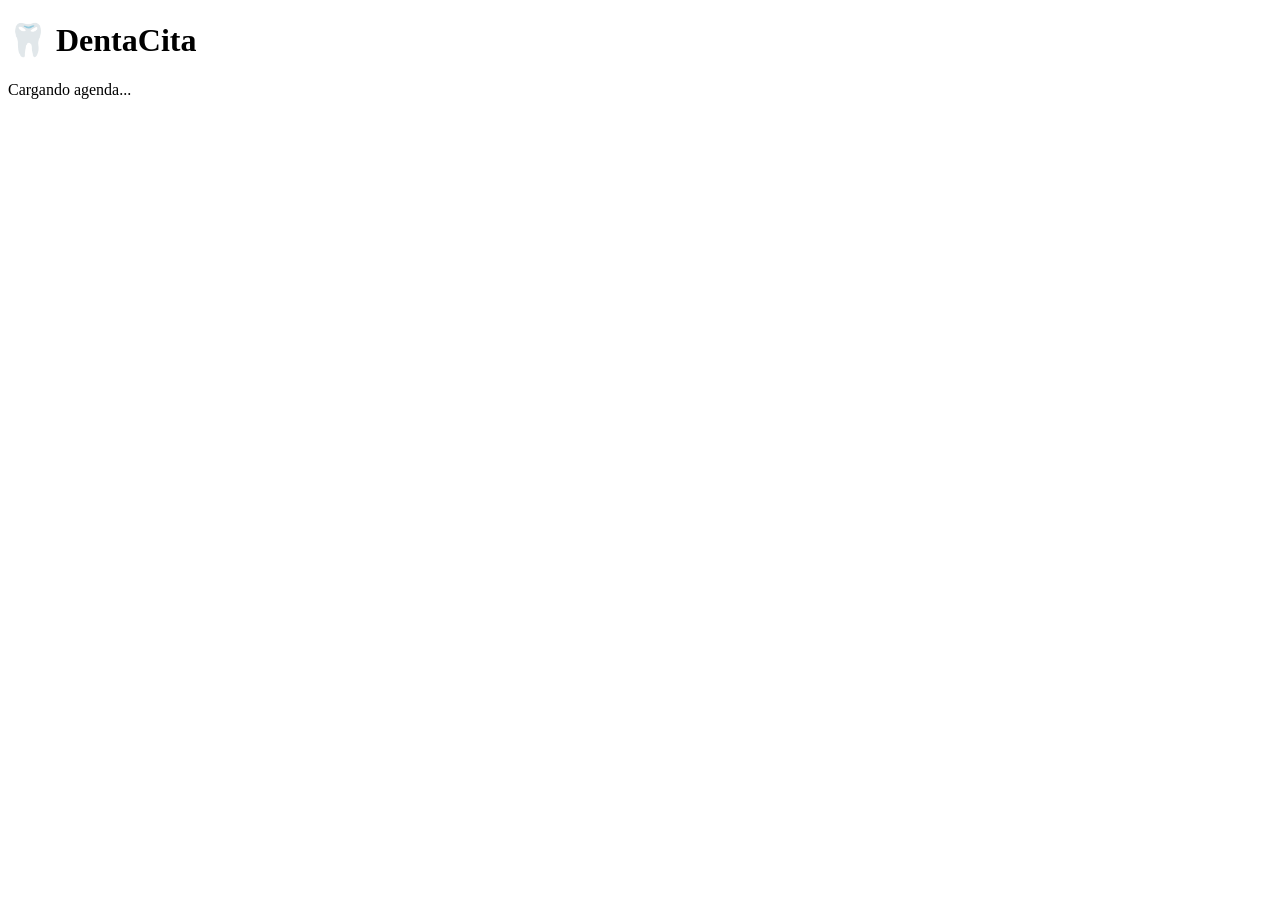
==== citas.html @ e3661616 "Agrega paginas de inicio de sesion y gestion de citas" ====
<!DOCTYPE html>
<html lang="es">
<head>
    <meta charset="UTF-8">
    <meta name="viewport" content="width=device-width, initial-scale=1.0">
    <title>DentaCita - Agenda de citas</title>
    <link rel="stylesheet" href="css/estilos.css">
</head>
<body>

    <header class="barra-superior">
        <h1>🦷 DentaCita</h1>
        <div id="barra-sesion"></div>
    </header>

    <main class="contenedor" id="contenedor-principal">
        <p class="vacio">Cargando agenda...</p>
    </main>

    <!-- Orden de carga: validacion y logs primero (auth.js depende de ambos) -->
    <script src="js/validacion.js"></script>
    <script src="js/logs.js"></script>
    <script src="js/auth.js"></script>
    <script>
        const CLAVE_CITAS = "dentacita_citas";

        // La pagina es valida para los 3 roles; el contenido cambia segun cual sea.
        const sesion = verificarAcceso(["paciente", "recepcionista", "odontologo"]);

        const contenedorPrincipal = document.getElementById("contenedor-principal");

        if (sesion) {
            pintarBarraSesion(sesion);
            agregarEnlaceLogsSiCorresponde(sesion);
            iniciarPagina(sesion);
        }

        /**
         * Si el usuario es recepcionista, agrega un enlace al panel de
         * registro de eventos junto al boton de cerrar sesion.
         */
        function agregarEnlaceLogsSiCorresponde(sesion) {
            if (sesion.rol !== "recepcionista") return;

            const contenedorSesion = document.getElementById("barra-sesion");
            const enlace = document.createElement("a");
            enlace.href = "panel-logs.html";
            enlace.textContent = "Registro de eventos";
            enlace.className = "boton-secundario";
            enlace.style.textDecoration = "none";
            enlace.style.display = "inline-block";

            // Se inserta antes del boton "Cerrar sesión" (ultimo hijo actual)
            contenedorSesion.insertBefore(enlace, contenedorSesion.lastChild);
        }

        // ----------------------------------------------------------------
        // Utilidades de datos: citas (localStorage) y usuarios (JSON)
        // ----------------------------------------------------------------

        function obtenerCitas() {
            try {
                const datos = localStorage.getItem(CLAVE_CITAS);
                const citas = datos ? JSON.parse(datos) : null;
                return Array.isArray(citas) ? citas : null;
            } catch (error) {
                return null;
            }
        }

        function guardarCitas(citas) {
            localStorage.setItem(CLAVE_CITAS, JSON.stringify(citas));
        }

        function formatearFecha(fecha) {
            const dd = String(fecha.getDate()).padStart(2, "0");
            const mm = String(fecha.getMonth() + 1).padStart(2, "0");
            const yyyy = fecha.getFullYear();
            return yyyy + "-" + mm + "-" + dd;
        }

        function fechaDeHoy() {
            return formatearFecha(new Date());
        }

        function sumarDias(fecha, dias) {
            const nueva = new Date(fecha);
            nueva.setDate(nueva.getDate() + dias);
            return nueva;
        }

        /**
         * La primera vez que se abre la agenda no hay citas guardadas en
         * localStorage, asi que se crean algunas de ejemplo para poder
         * probar el prototipo (2 citas de hoy y 1 de manana).
         */
        function sembrarCitasSiNoExisten(odontologo) {
            let citas = obtenerCitas();
            if (citas !== null) return citas;

            const hoy = fechaDeHoy();
            const manana = formatearFecha(sumarDias(new Date(), 1));

            citas = [
                {
                    id: 1,
                    pacienteCorreo: "paciente1@sonrisa.ec",
                    pacienteNombre: "Ana Torres",
                    odontologoCorreo: odontologo.correo,
                    odontologoNombre: odontologo.nombre,
                    fecha: hoy,
                    hora: "09:00",
                    motivo: "Limpieza dental",
                    estado: "Confirmada"
                },
                {
                    id: 2,
                    pacienteCorreo: "paciente2@sonrisa.ec",
                    pacienteNombre: "Luis Mendoza",
                    odontologoCorreo: odontologo.correo,
                    odontologoNombre: odontologo.nombre,
                    fecha: hoy,
                    hora: "11:30",
                    motivo: "Revisión general",
                    estado: "Pendiente"
                },
                {
                    id: 3,
                    pacienteCorreo: "paciente1@sonrisa.ec",
                    pacienteNombre: "Ana Torres",
                    odontologoCorreo: odontologo.correo,
                    odontologoNombre: odontologo.nombre,
                    fecha: manana,
                    hora: "10:00",
                    motivo: "Control de ortodoncia",
                    estado: "Pendiente"
                }
            ];
            guardarCitas(citas);
            return citas;
        }

        function generarIdCita() {
            return Date.now() + Math.floor(Math.random() * 1000);
        }

        // ----------------------------------------------------------------
        // Arranque: se carga la lista de usuarios (para saber quien es el
        // odontologo y la lista de pacientes) y luego se pinta la vista.
        // ----------------------------------------------------------------

        async function iniciarPagina(sesion) {
            let usuarios;
            try {
                usuarios = await cargarUsuarios();
            } catch (error) {
                contenedorPrincipal.innerHTML = "";
                const aviso = document.createElement("p");
                aviso.className = "mensaje-formulario error";
                aviso.textContent = "No se pudo cargar la información del consultorio. Verifique que el proyecto se ejecute con Live Server.";
                contenedorPrincipal.appendChild(aviso);
                return;
            }

            const odontologo = usuarios.find((u) => u.rol === "odontologo");
            const pacientes = usuarios.filter((u) => u.rol === "paciente");
            sembrarCitasSiNoExisten(odontologo);

            if (sesion.rol === "paciente") {
                pintarVistaPaciente(sesion, odontologo);
            } else if (sesion.rol === "odontologo") {
                pintarVistaOdontologo(sesion);
            } else if (sesion.rol === "recepcionista") {
                pintarVistaRecepcionista(pacientes, odontologo);
            }
        }

        // ----------------------------------------------------------------
        // Componentes visuales reutilizables
        // ----------------------------------------------------------------

        function crearTarjetaCita(cita, acciones) {
            const tarjeta = document.createElement("article");
            tarjeta.className = "tarjeta tarjeta-cita";

            const titulo = document.createElement("h3");
            titulo.textContent = cita.fecha + " · " + cita.hora;
            tarjeta.appendChild(titulo);

            const campos = [
                ["Paciente", cita.pacienteNombre],
                ["Odontólogo", cita.odontologoNombre],
                ["Motivo", cita.motivo],
                ["Estado", cita.estado]
            ];
            campos.forEach(([etiqueta, valor]) => {
                const parrafo = document.createElement("p");
                parrafo.textContent = etiqueta + ": " + valor; // textContent evita XSS
                tarjeta.appendChild(parrafo);
            });

            if (acciones && acciones.length) {
                const divAcciones = document.createElement("div");
                divAcciones.className = "acciones";
                acciones.forEach((accion) => divAcciones.appendChild(accion));
                tarjeta.appendChild(divAcciones);
            }

            return tarjeta;
        }

        function crearBoton(texto, clase, alHacerClic) {
            const boton = document.createElement("button");
            boton.type = "button";
            boton.textContent = texto;
            boton.className = clase;
            boton.addEventListener("click", alHacerClic);
            return boton;
        }

        function cancelarCita(id, sesion) {
            const citas = obtenerCitas() || [];
            const cita = citas.find((c) => c.id === id);
            if (!cita || cita.estado === "Cancelada") return;

            cita.estado = "Cancelada";
            guardarCitas(citas);

            registrarEvento(sesion.correo, sesion.rol, ACCIONES.CITA_CANCELADA,
                "EXITO", "Cita #" + id + " (" + cita.fecha + " " + cita.hora + ") cancelada");
        }

        // ----------------------------------------------------------------
        // Vista: PACIENTE (solo sus propias citas)
        // ----------------------------------------------------------------

        function pintarVistaPaciente(sesion, odontologo) {
            contenedorPrincipal.innerHTML = "";

            const encabezado = document.createElement("div");
            encabezado.className = "encabezado-seccion";
            const titulo = document.createElement("h2");
            titulo.textContent = "Mis citas";
            encabezado.appendChild(titulo);
            encabezado.appendChild(crearBoton("+ Solicitar cita", "boton-chico", () => {
                document.getElementById("panel-nueva-cita").classList.toggle("oculto");
            }));
            contenedorPrincipal.appendChild(encabezado);

            // --- Formulario para solicitar una nueva cita ---
            const panelNuevaCita = document.createElement("section");
            panelNuevaCita.id = "panel-nueva-cita";
            panelNuevaCita.className = "tarjeta oculto";
            panelNuevaCita.style.marginBottom = "20px";
            panelNuevaCita.innerHTML =
                '<h3 style="margin-top:0;">Solicitar nueva cita</h3>' +
                '<div class="campo"><label for="nc-fecha">Fecha</label>' +
                '<input type="date" id="nc-fecha" min="' + fechaDeHoy() + '"></div>' +
                '<div class="campo"><label for="nc-hora">Hora</label>' +
                '<input type="time" id="nc-hora"></div>' +
                '<div class="campo"><label for="nc-motivo">Motivo</label>' +
                '<input type="text" id="nc-motivo" maxlength="80" placeholder="Ej. Dolor de muela"></div>' +
                '<div class="mensaje-error" id="nc-error"></div>' +
                '<button type="button" class="boton-principal" id="nc-guardar">Confirmar solicitud</button>';
            contenedorPrincipal.appendChild(panelNuevaCita);

            document.getElementById("nc-guardar").addEventListener("click", () => {
                const fecha = document.getElementById("nc-fecha").value;
                const hora = document.getElementById("nc-hora").value;
                const motivo = limpiarEspacios(document.getElementById("nc-motivo").value);
                const error = document.getElementById("nc-error");
                error.textContent = "";

                if (!fecha || !hora || !motivo) {
                    error.textContent = "Complete fecha, hora y motivo para solicitar la cita.";
                    return;
                }

                const citas = obtenerCitas() || [];
                const nuevaCita = {
                    id: generarIdCita(),
                    pacienteCorreo: sesion.correo,
                    pacienteNombre: sesion.nombre,
                    odontologoCorreo: odontologo.correo,
                    odontologoNombre: odontologo.nombre,
                    fecha,
                    hora,
                    motivo,
                    estado: "Pendiente"
                };
                citas.push(nuevaCita);
                guardarCitas(citas);

                registrarEvento(sesion.correo, sesion.rol, ACCIONES.CITA_CREADA,
                    "EXITO", "Solicitud de cita para " + fecha + " " + hora);

                pintarVistaPaciente(sesion, odontologo);
            });

            // --- Lista de citas propias ---
            const citas = (obtenerCitas() || [])
                .filter((c) => c.pacienteCorreo === sesion.correo)
                .sort((a, b) => (a.fecha + a.hora).localeCompare(b.fecha + b.hora));

            const rejilla = document.createElement("div");
            rejilla.className = "rejilla-citas";

            if (citas.length === 0) {
                const vacio = document.createElement("p");
                vacio.className = "vacio";
                vacio.textContent = "Todavía no tiene citas registradas.";
                contenedorPrincipal.appendChild(vacio);
            } else {
                citas.forEach((cita) => {
                    const acciones = [];
                    if (cita.estado !== "Cancelada") {
                        acciones.push(crearBoton("Cancelar", "boton-chico peligro", () => {
                            cancelarCita(cita.id, sesion);
                            pintarVistaPaciente(sesion, odontologo);
                        }));
                    }
                    rejilla.appendChild(crearTarjetaCita(cita, acciones));
                });
                contenedorPrincipal.appendChild(rejilla);
            }
        }

        // ----------------------------------------------------------------
        // Vista: ODONTOLOGO (solo su agenda del dia, solo lectura)
        // ----------------------------------------------------------------

        function pintarVistaOdontologo(sesion) {
            contenedorPrincipal.innerHTML = "";

            const encabezado = document.createElement("div");
            encabezado.className = "encabezado-seccion";
            const titulo = document.createElement("h2");
            titulo.textContent = "Agenda de hoy (" + fechaDeHoy() + ")";
            encabezado.appendChild(titulo);
            contenedorPrincipal.appendChild(encabezado);

            const citasHoy = (obtenerCitas() || [])
                .filter((c) => c.odontologoCorreo === sesion.correo && c.fecha === fechaDeHoy())
                .sort((a, b) => a.hora.localeCompare(b.hora));

            if (citasHoy.length === 0) {
                const vacio = document.createElement("p");
                vacio.className = "vacio";
                vacio.textContent = "No tiene citas programadas para hoy.";
                contenedorPrincipal.appendChild(vacio);
                return;
            }

            const rejilla = document.createElement("div");
            rejilla.className = "rejilla-citas";
            citasHoy.forEach((cita) => rejilla.appendChild(crearTarjetaCita(cita, [])));
            contenedorPrincipal.appendChild(rejilla);
        }

        // ----------------------------------------------------------------
        // Vista: RECEPCIONISTA (ve y gestiona todas las citas)
        // ----------------------------------------------------------------

        function pintarVistaRecepcionista(pacientes, odontologo) {
            contenedorPrincipal.innerHTML = "";

            const encabezado = document.createElement("div");
            encabezado.className = "encabezado-seccion";
            const titulo = document.createElement("h2");
            titulo.textContent = "Agenda general";
            encabezado.appendChild(titulo);
            encabezado.appendChild(crearBoton("+ Nueva cita", "boton-chico", () => {
                document.getElementById("panel-nueva-cita-rec").classList.toggle("oculto");
            }));
            contenedorPrincipal.appendChild(encabezado);

            // --- Formulario para crear una cita a nombre de un paciente ---
            const panel = document.createElement("section");
            panel.id = "panel-nueva-cita-rec";
            panel.className = "tarjeta oculto";
            panel.style.marginBottom = "20px";

            // El HTML fijo del panel no depende de datos de usuario.
            panel.innerHTML =
                '<h3 style="margin-top:0;">Registrar nueva cita</h3>' +
                '<div class="campo"><label for="rc-paciente">Paciente</label>' +
                '<select id="rc-paciente"></select></div>' +
                '<div class="campo"><label for="rc-fecha">Fecha</label>' +
                '<input type="date" id="rc-fecha" min="' + fechaDeHoy() + '"></div>' +
                '<div class="campo"><label for="rc-hora">Hora</label>' +
                '<input type="time" id="rc-hora"></div>' +
                '<div class="campo"><label for="rc-motivo">Motivo</label>' +
                '<input type="text" id="rc-motivo" maxlength="80"></div>' +
                '<div class="mensaje-error" id="rc-error"></div>' +
                '<button type="button" class="boton-principal" id="rc-guardar">Guardar cita</button>';
            contenedorPrincipal.appendChild(panel);

            // Las opciones del select SI dependen de datos (usuarios.json),
            // por eso se arman con el DOM (textContent) y no con innerHTML.
            const selectPaciente = document.getElementById("rc-paciente");
            pacientes.forEach((p) => {
                const opcion = document.createElement("option");
                opcion.value = p.correo;
                opcion.textContent = p.nombre;
                selectPaciente.appendChild(opcion);
            });

            document.getElementById("rc-guardar").addEventListener("click", () => {
                const correoPaciente = document.getElementById("rc-paciente").value;
                const pacienteSeleccionado = pacientes.find((p) => p.correo === correoPaciente);
                const fecha = document.getElementById("rc-fecha").value;
                const hora = document.getElementById("rc-hora").value;
                const motivo = limpiarEspacios(document.getElementById("rc-motivo").value);
                const error = document.getElementById("rc-error");
                error.textContent = "";

                if (!pacienteSeleccionado || !fecha || !hora || !motivo) {
                    error.textContent = "Complete todos los campos para registrar la cita.";
                    return;
                }

                const citas = obtenerCitas() || [];
                citas.push({
                    id: generarIdCita(),
                    pacienteCorreo: pacienteSeleccionado.correo,
                    pacienteNombre: pacienteSeleccionado.nombre,
                    odontologoCorreo: odontologo.correo,
                    odontologoNombre: odontologo.nombre,
                    fecha,
                    hora,
                    motivo,
                    estado: "Confirmada"
                });
                guardarCitas(citas);

                registrarEvento(sesion.correo, sesion.rol, ACCIONES.CITA_CREADA,
                    "EXITO", "Cita creada para " + pacienteSeleccionado.correo + " el " + fecha + " " + hora);

                pintarVistaRecepcionista(pacientes, odontologo);
            });

            // --- Tabla con todas las citas ---
            const citas = (obtenerCitas() || [])
                .sort((a, b) => (a.fecha + a.hora).localeCompare(b.fecha + b.hora));

            if (citas.length === 0) {
                const vacio = document.createElement("p");
                vacio.className = "vacio";
                vacio.textContent = "No hay citas registradas todavía.";
                contenedorPrincipal.appendChild(vacio);
                return;
            }

            const envoltorio = document.createElement("div");
            envoltorio.className = "tabla-scroll";

            const tabla = document.createElement("table");
            tabla.className = "tabla-datos";
            tabla.innerHTML =
                "<thead><tr>" +
                "<th>Fecha</th><th>Hora</th><th>Paciente</th><th>Odontólogo</th>" +
                "<th>Motivo</th><th>Estado</th><th>Acciones</th>" +
                "</tr></thead>";

            const cuerpo = document.createElement("tbody");

            citas.forEach((cita) => {
                const fila = document.createElement("tr");

                [cita.fecha, cita.hora, cita.pacienteNombre, cita.odontologoNombre, cita.motivo, cita.estado]
                    .forEach((valor) => {
                        const celda = document.createElement("td");
                        celda.textContent = valor; // textContent evita XSS
                        fila.appendChild(celda);
                    });

                const celdaAcciones = document.createElement("td");
                if (cita.estado !== "Cancelada") {
                    const inputFecha = document.createElement("input");
                    inputFecha.type = "date";
                    inputFecha.value = cita.fecha;
                    inputFecha.style.width = "128px";
                    inputFecha.style.marginRight = "4px";

                    const inputHora = document.createElement("input");
                    inputHora.type = "time";
                    inputHora.value = cita.hora;
                    inputHora.style.width = "100px";
                    inputHora.style.marginRight = "6px";

                    const botonMover = crearBoton("Reprogramar", "boton-chico", () => {
                        const citasActuales = obtenerCitas() || [];
                        const citaActual = citasActuales.find((c) => c.id === cita.id);
                        if (!citaActual) return;
                        citaActual.fecha = inputFecha.value || citaActual.fecha;
                        citaActual.hora = inputHora.value || citaActual.hora;
                        guardarCitas(citasActuales);
                        pintarVistaRecepcionista(pacientes, odontologo);
                    });

                    const botonCancelar = crearBoton("Cancelar", "boton-chico peligro", () => {
                        cancelarCita(cita.id, sesion);
                        pintarVistaRecepcionista(pacientes, odontologo);
                    });

                    celdaAcciones.appendChild(inputFecha);
                    celdaAcciones.appendChild(inputHora);
                    celdaAcciones.appendChild(botonMover);
                    celdaAcciones.appendChild(document.createTextNode(" "));
                    celdaAcciones.appendChild(botonCancelar);
                } else {
                    celdaAcciones.textContent = "—";
                }
                fila.appendChild(celdaAcciones);

                cuerpo.appendChild(fila);
            });

            tabla.appendChild(cuerpo);
            envoltorio.appendChild(tabla);
            contenedorPrincipal.appendChild(envoltorio);
        }
    </script>
</body>
</html>
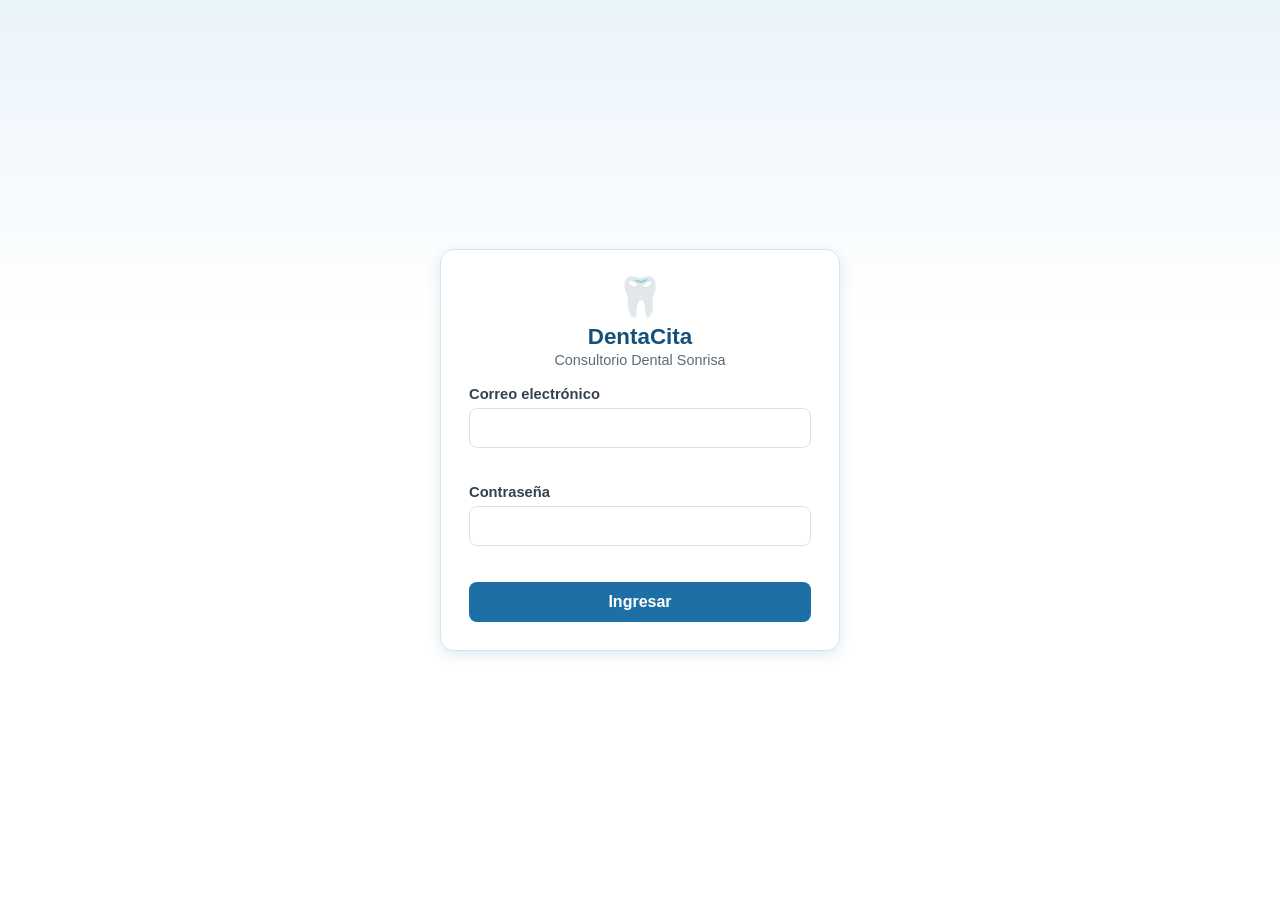
==== commit 17c36197: "Agrega rol administrador con acceso exclusivo al registro de eventos" ====
--- a/citas.html
+++ b/citas.html
@@ -31,27 +31,7 @@
 
         if (sesion) {
             pintarBarraSesion(sesion);
-            agregarEnlaceLogsSiCorresponde(sesion);
             iniciarPagina(sesion);
-        }
-
-        /**
-         * Si el usuario es recepcionista, agrega un enlace al panel de
-         * registro de eventos junto al boton de cerrar sesion.
-         */
-        function agregarEnlaceLogsSiCorresponde(sesion) {
-            if (sesion.rol !== "recepcionista") return;
-
-            const contenedorSesion = document.getElementById("barra-sesion");
-            const enlace = document.createElement("a");
-            enlace.href = "panel-logs.html";
-            enlace.textContent = "Registro de eventos";
-            enlace.className = "boton-secundario";
-            enlace.style.textDecoration = "none";
-            enlace.style.display = "inline-block";
-
-            // Se inserta antes del boton "Cerrar sesión" (ultimo hijo actual)
-            contenedorSesion.insertBefore(enlace, contenedorSesion.lastChild);
         }
 
         // ----------------------------------------------------------------
--- a/css/estilos.css
+++ b/css/estilos.css
@@ -0,0 +1,361 @@
+/* =================================================================
+   estilos.css - DentaCita
+   Diseno limpio y profesional de consultorio dental: tonos azul y
+   blanco, tarjetas redondeadas, formularios centrados y layout
+   responsive.
+   ================================================================= */
+
+:root {
+    --azul-principal: #1d6fa5;
+    --azul-oscuro: #14507a;
+    --azul-claro: #eaf4fb;
+    --blanco: #ffffff;
+    --gris-texto: #33414d;
+    --gris-borde: #d7e3ec;
+    --rojo-error: #c0392b;
+    --verde-exito: #1e8a4c;
+    --amarillo-alerta: #a9720b;
+    --radio-tarjeta: 14px;
+    --sombra: 0 4px 14px rgba(20, 80, 122, 0.12);
+}
+
+* {
+    box-sizing: border-box;
+}
+
+body {
+    margin: 0;
+    min-height: 100vh;
+    font-family: "Segoe UI", Verdana, Arial, sans-serif;
+    background: linear-gradient(180deg, var(--azul-claro) 0%, var(--blanco) 320px);
+    color: var(--gris-texto);
+}
+
+/* ---------- Barra superior (paginas internas) ---------- */
+
+.barra-superior {
+    display: flex;
+    justify-content: space-between;
+    align-items: center;
+    padding: 14px 24px;
+    background: var(--azul-principal);
+    color: var(--blanco);
+    box-shadow: var(--sombra);
+    flex-wrap: wrap;
+    gap: 10px;
+}
+
+.barra-superior h1 {
+    font-size: 1.25rem;
+    margin: 0;
+}
+
+#barra-sesion {
+    display: flex;
+    align-items: center;
+    gap: 12px;
+    flex-wrap: wrap;
+}
+
+.sesion-nombre {
+    font-size: 0.9rem;
+}
+
+/* ---------- Contenedor general ---------- */
+
+.contenedor {
+    max-width: 960px;
+    margin: 0 auto;
+    padding: 24px 16px 48px;
+}
+
+.contenedor-centrado {
+    min-height: 100vh;
+    display: flex;
+    align-items: center;
+    justify-content: center;
+    padding: 16px;
+}
+
+/* ---------- Tarjetas ---------- */
+
+.tarjeta {
+    background: var(--blanco);
+    border: 1px solid var(--gris-borde);
+    border-radius: var(--radio-tarjeta);
+    box-shadow: var(--sombra);
+    padding: 28px;
+}
+
+.tarjeta-login {
+    width: 100%;
+    max-width: 400px;
+}
+
+.logo-login {
+    text-align: center;
+    margin-bottom: 18px;
+}
+
+.logo-login .diente {
+    font-size: 2.4rem;
+    line-height: 1;
+}
+
+.logo-login h1 {
+    color: var(--azul-oscuro);
+    font-size: 1.4rem;
+    margin: 8px 0 2px;
+}
+
+.logo-login p {
+    margin: 0;
+    color: #5b6b78;
+    font-size: 0.9rem;
+}
+
+/* ---------- Formularios ---------- */
+
+.campo {
+    margin-bottom: 16px;
+}
+
+.campo label {
+    display: block;
+    font-weight: 600;
+    margin-bottom: 6px;
+    font-size: 0.92rem;
+}
+
+.campo input,
+.campo select {
+    width: 100%;
+    padding: 10px 12px;
+    border: 1px solid var(--gris-borde);
+    border-radius: 8px;
+    font-size: 1rem;
+    background: var(--blanco);
+    color: var(--gris-texto);
+}
+
+.campo input:focus,
+.campo select:focus {
+    outline: none;
+    border-color: var(--azul-principal);
+    box-shadow: 0 0 0 3px rgba(29, 111, 165, 0.18);
+}
+
+.mensaje-error {
+    color: var(--rojo-error);
+    font-size: 0.85rem;
+    margin-top: 5px;
+    min-height: 1.1em;
+}
+
+.mensaje-formulario {
+    border-radius: 8px;
+    padding: 10px 12px;
+    font-size: 0.9rem;
+    margin-bottom: 14px;
+}
+
+.mensaje-formulario.error {
+    background: #fdecea;
+    color: var(--rojo-error);
+    border: 1px solid #f5c6c0;
+}
+
+.mensaje-formulario.alerta {
+    background: #fff6e5;
+    color: var(--amarillo-alerta);
+    border: 1px solid #f0dba6;
+}
+
+.mensaje-formulario.exito {
+    background: #e9f8ef;
+    color: var(--verde-exito);
+    border: 1px solid #bfe8cf;
+}
+
+/* ---------- Botones ---------- */
+
+.boton-principal {
+    width: 100%;
+    padding: 11px;
+    background: var(--azul-principal);
+    color: var(--blanco);
+    border: none;
+    border-radius: 8px;
+    font-size: 1rem;
+    font-weight: 600;
+    cursor: pointer;
+    transition: background 0.15s ease-in-out;
+}
+
+.boton-principal:hover {
+    background: var(--azul-oscuro);
+}
+
+.boton-principal:disabled {
+    background: #9db8c8;
+    cursor: not-allowed;
+}
+
+.boton-secundario {
+    padding: 8px 14px;
+    background: transparent;
+    color: var(--blanco);
+    border: 1px solid rgba(255, 255, 255, 0.7);
+    border-radius: 8px;
+    cursor: pointer;
+    font-size: 0.88rem;
+}
+
+.boton-secundario:hover {
+    background: rgba(255, 255, 255, 0.15);
+}
+
+.boton-chico {
+    padding: 6px 10px;
+    font-size: 0.82rem;
+    border-radius: 6px;
+    border: 1px solid var(--gris-borde);
+    background: var(--blanco);
+    color: var(--gris-texto);
+    cursor: pointer;
+}
+
+.boton-chico.peligro {
+    color: var(--rojo-error);
+    border-color: #f0b8b0;
+}
+
+.boton-chico:hover {
+    background: var(--azul-claro);
+}
+
+/* ---------- Tablas ---------- */
+
+table.tabla-datos {
+    width: 100%;
+    border-collapse: collapse;
+    background: var(--blanco);
+    font-size: 0.92rem;
+}
+
+table.tabla-datos th,
+table.tabla-datos td {
+    text-align: left;
+    padding: 10px 12px;
+    border-bottom: 1px solid var(--gris-borde);
+}
+
+table.tabla-datos th {
+    background: var(--azul-claro);
+    color: var(--azul-oscuro);
+    font-size: 0.85rem;
+    text-transform: uppercase;
+    letter-spacing: 0.03em;
+}
+
+table.tabla-datos tbody tr:hover {
+    background: #f6fafd;
+}
+
+.tabla-scroll {
+    overflow-x: auto;
+    border-radius: var(--radio-tarjeta);
+    border: 1px solid var(--gris-borde);
+}
+
+/* Insignias de resultado en la tabla de logs */
+.insignia {
+    display: inline-block;
+    padding: 3px 9px;
+    border-radius: 999px;
+    font-size: 0.78rem;
+    font-weight: 600;
+}
+
+.insignia.EXITO {
+    background: #e9f8ef;
+    color: var(--verde-exito);
+}
+
+.insignia.FALLO {
+    background: #fdecea;
+    color: var(--rojo-error);
+}
+
+.insignia.ALERTA {
+    background: #fff6e5;
+    color: var(--amarillo-alerta);
+}
+
+/* ---------- Secciones de citas ---------- */
+
+.encabezado-seccion {
+    display: flex;
+    justify-content: space-between;
+    align-items: center;
+    flex-wrap: wrap;
+    gap: 10px;
+    margin-bottom: 16px;
+}
+
+.encabezado-seccion h2 {
+    margin: 0;
+    color: var(--azul-oscuro);
+}
+
+.rejilla-citas {
+    display: grid;
+    grid-template-columns: repeat(auto-fill, minmax(260px, 1fr));
+    gap: 14px;
+    margin-bottom: 24px;
+}
+
+.tarjeta-cita {
+    border-left: 5px solid var(--azul-principal);
+}
+
+.tarjeta-cita h3 {
+    margin: 0 0 6px;
+    font-size: 1.05rem;
+    color: var(--azul-oscuro);
+}
+
+.tarjeta-cita p {
+    margin: 3px 0;
+    font-size: 0.9rem;
+}
+
+.tarjeta-cita .acciones {
+    margin-top: 10px;
+    display: flex;
+    gap: 8px;
+    flex-wrap: wrap;
+}
+
+.vacio {
+    color: #7a8996;
+    font-style: italic;
+    padding: 14px 0;
+}
+
+.oculto {
+    display: none !important;
+}
+
+/* ---------- Responsive ---------- */
+
+@media (max-width: 560px) {
+    .tarjeta {
+        padding: 20px;
+    }
+
+    .barra-superior {
+        flex-direction: column;
+        align-items: flex-start;
+    }
+}
